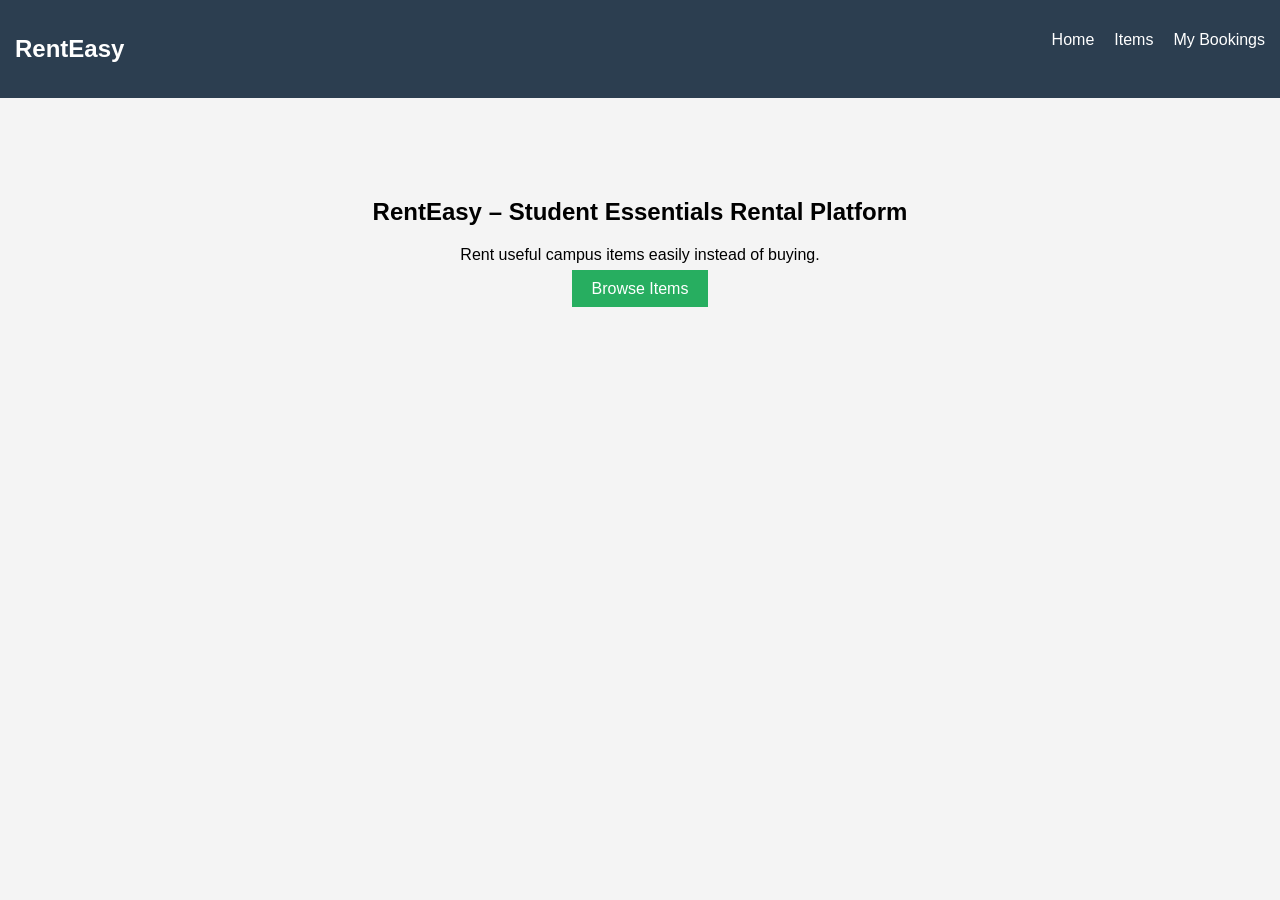
==== index.html @ 3b8fdcaf "Initial RentEasy website" ====
<!DOCTYPE html>
<html>
<head>
    <title>RentEasy</title>
    <link rel="stylesheet" href="style.css">
</head>
<body>

<nav>
    <h2>RentEasy</h2>
    <ul>
        <li><a href="index.html">Home</a></li>
        <li><a href="items.html">Items</a></li>
        <li><a href="bookings.html">My Bookings</a></li>
    </ul>
</nav>

<section class="hero">
    <h1>RentEasy – Student Essentials Rental Platform</h1>
    <p>Rent useful campus items easily instead of buying.</p>
    <a href="items.html" class="btn">Browse Items</a>
</section>

</body>
</html>
---- style.css ----
body {
    font-family: Arial;
    margin: 0;
    background: #f4f4f4;
}

nav {
    background: #2c3e50;
    color: white;
    padding: 15px;
    display: flex;
    justify-content: space-between;
}

nav ul {
    display: flex;
    gap: 20px;
    list-style: none;
}

nav a {
    color: white;
    text-decoration: none;
}

.hero {
    text-align: center;
    margin-top: 100px;
}

.btn {
    background: #27ae60;
    padding: 10px 20px;
    color: white;
    text-decoration: none;
}

.items-container {
    display: flex;
    flex-wrap: wrap;
    gap: 20px;
    justify-content: center;
}

.card {
    background: white;
    padding: 20px;
    width: 200px;
    text-align: center;
    border-radius: 8px;
}

.card button {
    background: #3498db;
    color: white;
    border: none;
    padding: 8px;
    cursor: pointer;
}

.center {
    text-align: center;
    margin-top: 50px;
}

form {
    display: flex;
    flex-direction: column;
    width: 300px;
    margin: auto;
    gap: 10px;
}
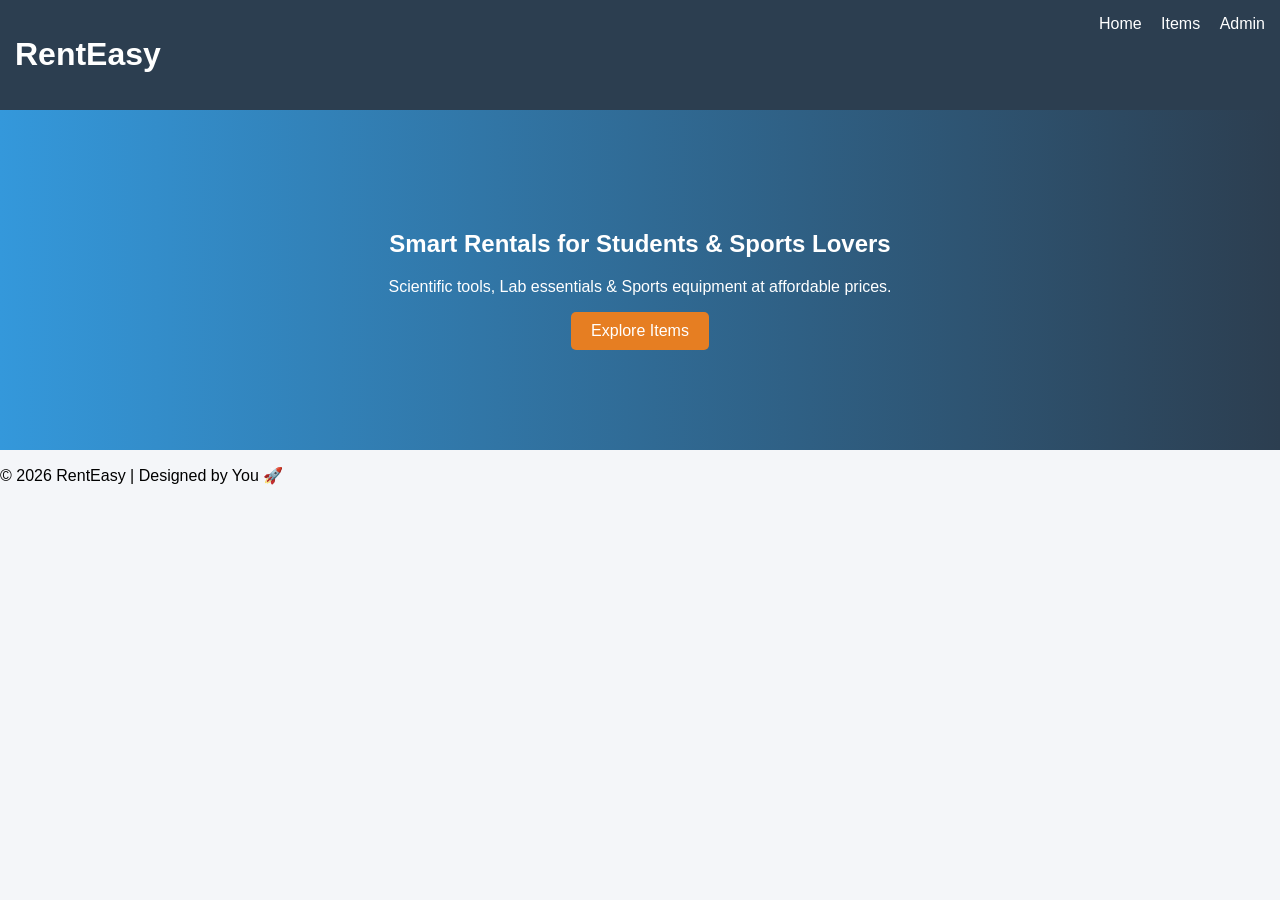
==== commit 24af537a: "Complete professional RentEasy UI with booking system" ====
--- a/index.html
+++ b/index.html
@@ -6,20 +6,24 @@
 </head>
 <body>
 
-<nav>
-    <h2>RentEasy</h2>
-    <ul>
-        <li><a href="index.html">Home</a></li>
-        <li><a href="items.html">Items</a></li>
-        <li><a href="bookings.html">My Bookings</a></li>
-    </ul>
-</nav>
+<header>
+    <h1>RentEasy</h1>
+    <nav>
+        <a href="index.html">Home</a>
+        <a href="items.html">Items</a>
+        <a href="bookings.html">Admin</a>
+    </nav>
+</header>
 
 <section class="hero">
-    <h1>RentEasy – Student Essentials Rental Platform</h1>
-    <p>Rent useful campus items easily instead of buying.</p>
-    <a href="items.html" class="btn">Browse Items</a>
+    <h2>Smart Rentals for Students & Sports Lovers</h2>
+    <p>Scientific tools, Lab essentials & Sports equipment at affordable prices.</p>
+    <a href="items.html" class="btn">Explore Items</a>
 </section>
+
+<footer>
+    <p>© 2026 RentEasy | Designed by You 🚀</p>
+</footer>
 
 </body>
 </html>
--- a/style.css
+++ b/style.css
@@ -1,10 +1,10 @@
 body {
-    font-family: Arial;
     margin: 0;
-    background: #f4f4f4;
+    font-family: Arial, sans-serif;
+    background: #f4f6f9;
 }
 
-nav {
+header {
     background: #2c3e50;
     color: white;
     padding: 15px;
@@ -12,61 +12,79 @@
     justify-content: space-between;
 }
 
-nav ul {
-    display: flex;
-    gap: 20px;
-    list-style: none;
-}
-
 nav a {
     color: white;
     text-decoration: none;
+    margin-left: 15px;
 }
 
 .hero {
     text-align: center;
-    margin-top: 100px;
+    padding: 100px 20px;
+    background: linear-gradient(to right, #3498db, #2c3e50);
+    color: white;
 }
 
 .btn {
-    background: #27ae60;
+    display: inline-block;
     padding: 10px 20px;
+    background: #e67e22;
     color: white;
     text-decoration: none;
+    border-radius: 5px;
 }
 
-.items-container {
+.products {
     display: flex;
     flex-wrap: wrap;
-    gap: 20px;
     justify-content: center;
+    padding: 20px;
 }
 
 .card {
     background: white;
-    padding: 20px;
-    width: 200px;
+    width: 250px;
+    margin: 15px;
+    padding: 15px;
+    border-radius: 10px;
+    box-shadow: 0 4px 10px rgba(0,0,0,0.1);
     text-align: center;
-    border-radius: 8px;
 }
 
-.card button {
+.card img {
+    width: 100%;
+    height: 150px;
+    object-fit: cover;
+    border-radius: 10px;
+}
+
+button {
     background: #3498db;
     color: white;
     border: none;
-    padding: 8px;
+    padding: 8px 15px;
+    border-radius: 5px;
     cursor: pointer;
 }
 
-.center {
+.form-container {
     text-align: center;
     margin-top: 50px;
 }
 
-form {
-    display: flex;
-    flex-direction: column;
-    width: 300px;
+table {
+    width: 80%;
     margin: auto;
-    gap: 10px;
+    border-collapse: collapse;
+}
+
+th, td {
+    border: 1px solid #ccc;
+    padding: 10px;
+    text-align: center;
+}
+
+.confirmation {
+    text-align: center;
+    margin-top: 100px;
 }
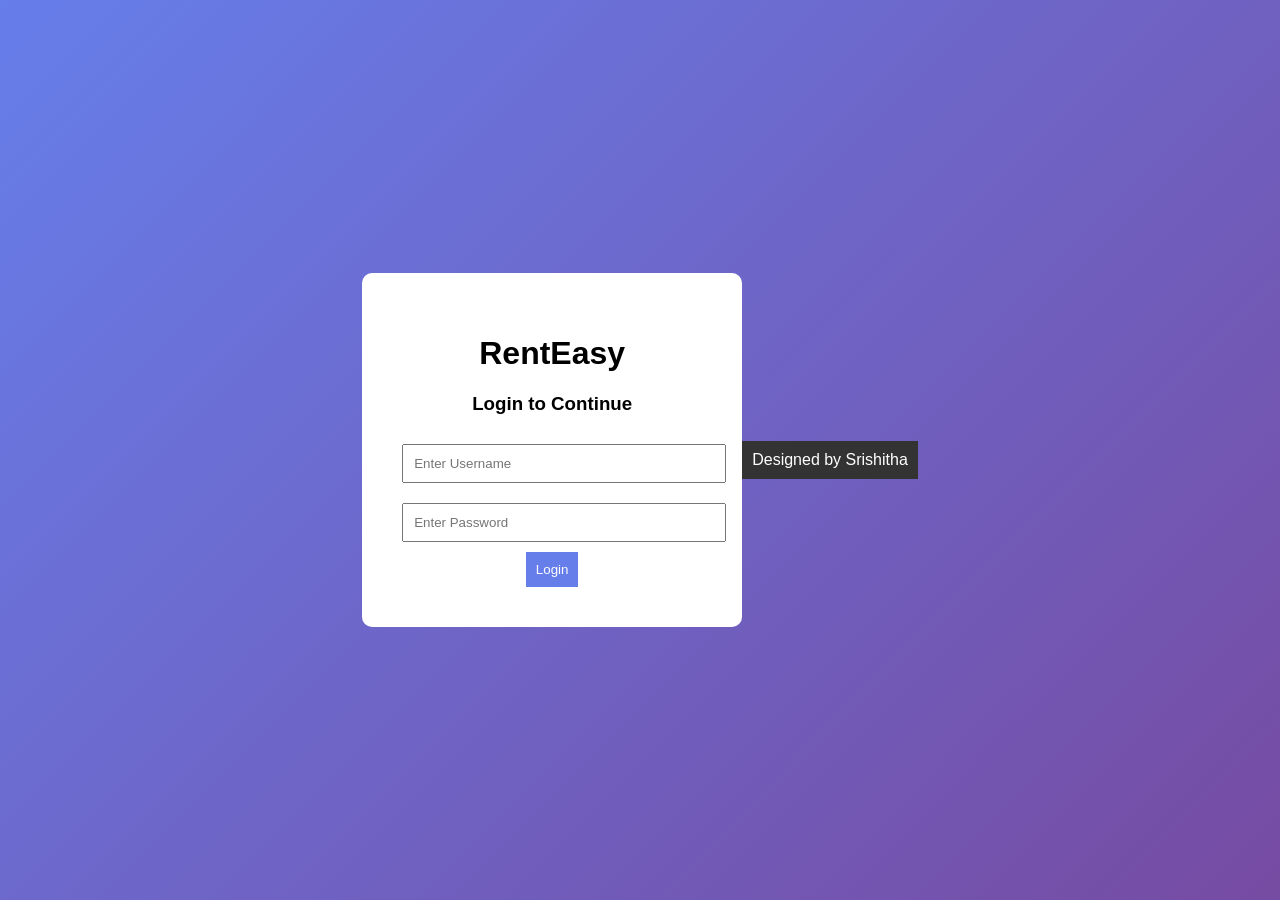
==== commit 50c5aac3: "Final updated RentEasy website" ====
--- a/index.html
+++ b/index.html
@@ -1,29 +1,25 @@
 <!DOCTYPE html>
 <html>
 <head>
-    <title>RentEasy</title>
+    <title>RentEasy - Login</title>
     <link rel="stylesheet" href="style.css">
 </head>
-<body>
+<body class="login-body">
 
-<header>
+<div class="login-container">
     <h1>RentEasy</h1>
-    <nav>
-        <a href="index.html">Home</a>
-        <a href="items.html">Items</a>
-        <a href="bookings.html">Admin</a>
-    </nav>
-</header>
+    <h3>Login to Continue</h3>
 
-<section class="hero">
-    <h2>Smart Rentals for Students & Sports Lovers</h2>
-    <p>Scientific tools, Lab essentials & Sports equipment at affordable prices.</p>
-    <a href="items.html" class="btn">Explore Items</a>
-</section>
+    <input type="text" id="username" placeholder="Enter Username" required>
+    <input type="password" id="password" placeholder="Enter Password" required>
+
+    <button onclick="login()">Login</button>
+</div>
 
 <footer>
-    <p>© 2026 RentEasy | Designed by You 🚀</p>
+    Designed by Srishitha
 </footer>
 
+<script src="script.js"></script>
 </body>
 </html>
--- a/style.css
+++ b/style.css
@@ -1,90 +1,80 @@
-body {
-    margin: 0;
-    font-family: Arial, sans-serif;
-    background: #f4f6f9;
+body{
+    font-family: Arial;
+    margin:0;
+    background:#f4f6f9;
 }
 
-header {
-    background: #2c3e50;
-    color: white;
-    padding: 15px;
-    display: flex;
-    justify-content: space-between;
+.center{
+    text-align:center;
 }
 
-nav a {
-    color: white;
-    text-decoration: none;
-    margin-left: 15px;
+.login-body{
+    display:flex;
+    justify-content:center;
+    align-items:center;
+    height:100vh;
+    background:linear-gradient(135deg,#667eea,#764ba2);
 }
 
-.hero {
-    text-align: center;
-    padding: 100px 20px;
-    background: linear-gradient(to right, #3498db, #2c3e50);
-    color: white;
+.login-container{
+    background:white;
+    padding:40px;
+    border-radius:10px;
+    text-align:center;
+    width:300px;
 }
 
-.btn {
-    display: inline-block;
-    padding: 10px 20px;
-    background: #e67e22;
-    color: white;
-    text-decoration: none;
-    border-radius: 5px;
+input, select{
+    width:100%;
+    padding:10px;
+    margin:10px 0;
 }
 
-.products {
-    display: flex;
-    flex-wrap: wrap;
-    justify-content: center;
-    padding: 20px;
+button{
+    padding:10px;
+    background:#667eea;
+    color:white;
+    border:none;
+    cursor:pointer;
 }
 
-.card {
-    background: white;
-    width: 250px;
-    margin: 15px;
-    padding: 15px;
-    border-radius: 10px;
-    box-shadow: 0 4px 10px rgba(0,0,0,0.1);
-    text-align: center;
+.items-container{
+    display:grid;
+    grid-template-columns:repeat(auto-fit,minmax(200px,1fr));
+    gap:20px;
+    padding:20px;
 }
 
-.card img {
-    width: 100%;
-    height: 150px;
-    object-fit: cover;
-    border-radius: 10px;
+.item-card{
+    background:white;
+    padding:15px;
+    text-align:center;
+    border-radius:10px;
 }
 
-button {
-    background: #3498db;
-    color: white;
-    border: none;
-    padding: 8px 15px;
-    border-radius: 5px;
-    cursor: pointer;
+.item-card img{
+    width:150px;
+    height:150px;
+    object-fit:contain;
 }
 
-.form-container {
-    text-align: center;
-    margin-top: 50px;
+.booking-container{
+    width:300px;
+    margin:auto;
+    padding:20px;
+    background:white;
 }
 
-table {
-    width: 80%;
-    margin: auto;
-    border-collapse: collapse;
+.order-card{
+    background:white;
+    margin:15px;
+    padding:15px;
 }
 
-th, td {
-    border: 1px solid #ccc;
-    padding: 10px;
-    text-align: center;
-}
-
-.confirmation {
-    text-align: center;
-    margin-top: 100px;
+footer{
+    text-align:center;
+    padding:10px;
+    background:#333;
+    color:white;
+    margin-top:20px;
 }
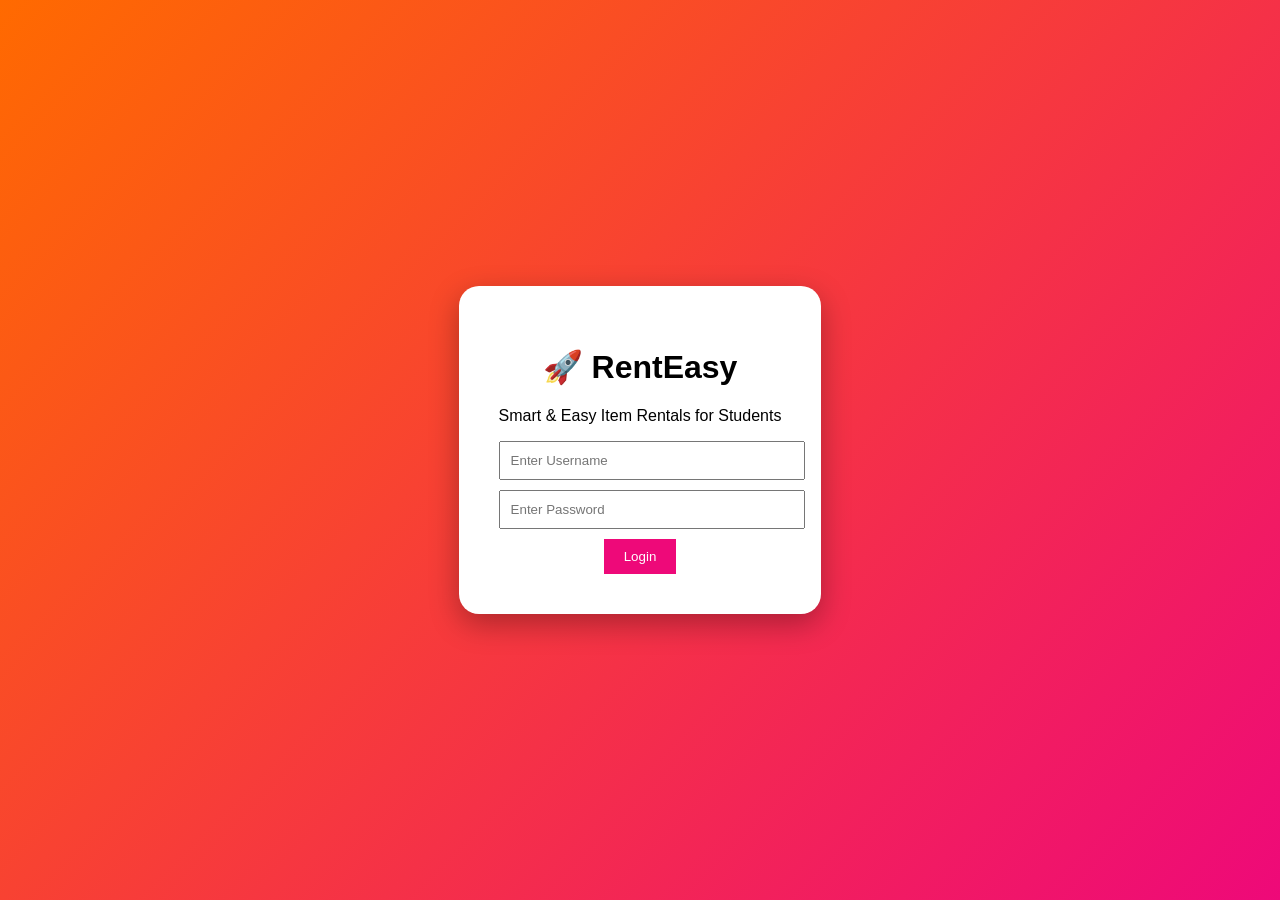
==== commit 3433dbd6: "Final updated website after fixing 404 error" ====
--- a/index.html
+++ b/index.html
@@ -1,25 +1,21 @@
 <!DOCTYPE html>
 <html>
 <head>
-    <title>RentEasy - Login</title>
+    <title>RentEasy</title>
     <link rel="stylesheet" href="style.css">
 </head>
-<body class="login-body">
+<body class="title-page">
 
-<div class="login-container">
-    <h1>RentEasy</h1>
-    <h3>Login to Continue</h3>
+<div class="title-container">
+    <h1>🚀 RentEasy</h1>
+    <p>Smart & Easy Item Rentals for Students</p>
 
-    <input type="text" id="username" placeholder="Enter Username" required>
-    <input type="password" id="password" placeholder="Enter Password" required>
+    <input type="text" id="username" placeholder="Enter Username">
+    <input type="password" id="password" placeholder="Enter Password">
 
     <button onclick="login()">Login</button>
 </div>
 
-<footer>
-    Designed by Srishitha
-</footer>
-
 <script src="script.js"></script>
 </body>
 </html>
--- a/style.css
+++ b/style.css
@@ -1,55 +1,62 @@
 body{
+    margin:0;
     font-family: Arial;
-    margin:0;
-    background:#f4f6f9;
 }
 
-.center{
-    text-align:center;
-}
-
-.login-body{
+.title-page{
+    height:100vh;
     display:flex;
     justify-content:center;
     align-items:center;
-    height:100vh;
-    background:linear-gradient(135deg,#667eea,#764ba2);
+    background:linear-gradient(135deg,#ff6a00,#ee0979);
 }
 
-.login-container{
+.title-container{
     background:white;
     padding:40px;
-    border-radius:10px;
+    border-radius:20px;
     text-align:center;
-    width:300px;
+    box-shadow:0 10px 30px rgba(0,0,0,0.3);
 }
 
-input, select{
+.title-container input{
+    display:block;
     width:100%;
     padding:10px;
     margin:10px 0;
 }
 
-button{
-    padding:10px;
-    background:#667eea;
+.title-container button{
+    background:#ee0979;
     color:white;
+    padding:10px 20px;
     border:none;
     cursor:pointer;
 }
 
+.items-page{
+    background:linear-gradient(135deg,#43cea2,#185a9d);
+    padding:30px;
+}
+
+.page-title{
+    text-align:center;
+    color:white;
+}
+
 .items-container{
     display:grid;
-    grid-template-columns:repeat(auto-fit,minmax(200px,1fr));
-    gap:20px;
-    padding:20px;
+    grid-template-columns:repeat(auto-fit,minmax(220px,1fr));
+    gap:25px;
+    margin-top:30px;
 }
 
 .item-card{
     background:white;
+    border-radius:15px;
     padding:15px;
     text-align:center;
-    border-radius:10px;
+    box-shadow:0 5px 15px rgba(0,0,0,0.2);
 }
 
 .item-card img{
@@ -58,23 +65,41 @@
     object-fit:contain;
 }
 
-.booking-container{
-    width:300px;
-    margin:auto;
-    padding:20px;
-    background:white;
+.item-card button{
+    background:#185a9d;
+    color:white;
+    border:none;
+    padding:8px 15px;
+    cursor:pointer;
+    border-radius:5px;
 }
 
-.order-card{
-    background:white;
-    margin:15px;
-    padding:15px;
+.booking-page{
+    background:linear-gradient(135deg,#ff9a9e,#fad0c4);
+    height:100vh;
+    display:flex;
+    justify-content:center;
+    align-items:center;
 }
 
-footer{
-    text-align:center;
+.booking-box{
+    background:white;
+    padding:30px;
+    border-radius:15px;
+    width:300px;
+    box-shadow:0 10px 25px rgba(0,0,0,0.3);
+}
+
+.booking-box input, select{
+    width:100%;
+    padding:8px;
+    margin:8px 0;
+}
+
+.booking-box button{
+    width:100%;
     padding:10px;
-    background:#333;
+    background:#ff6a00;
     color:white;
-    margin-top:20px;
+    border:none;
 }
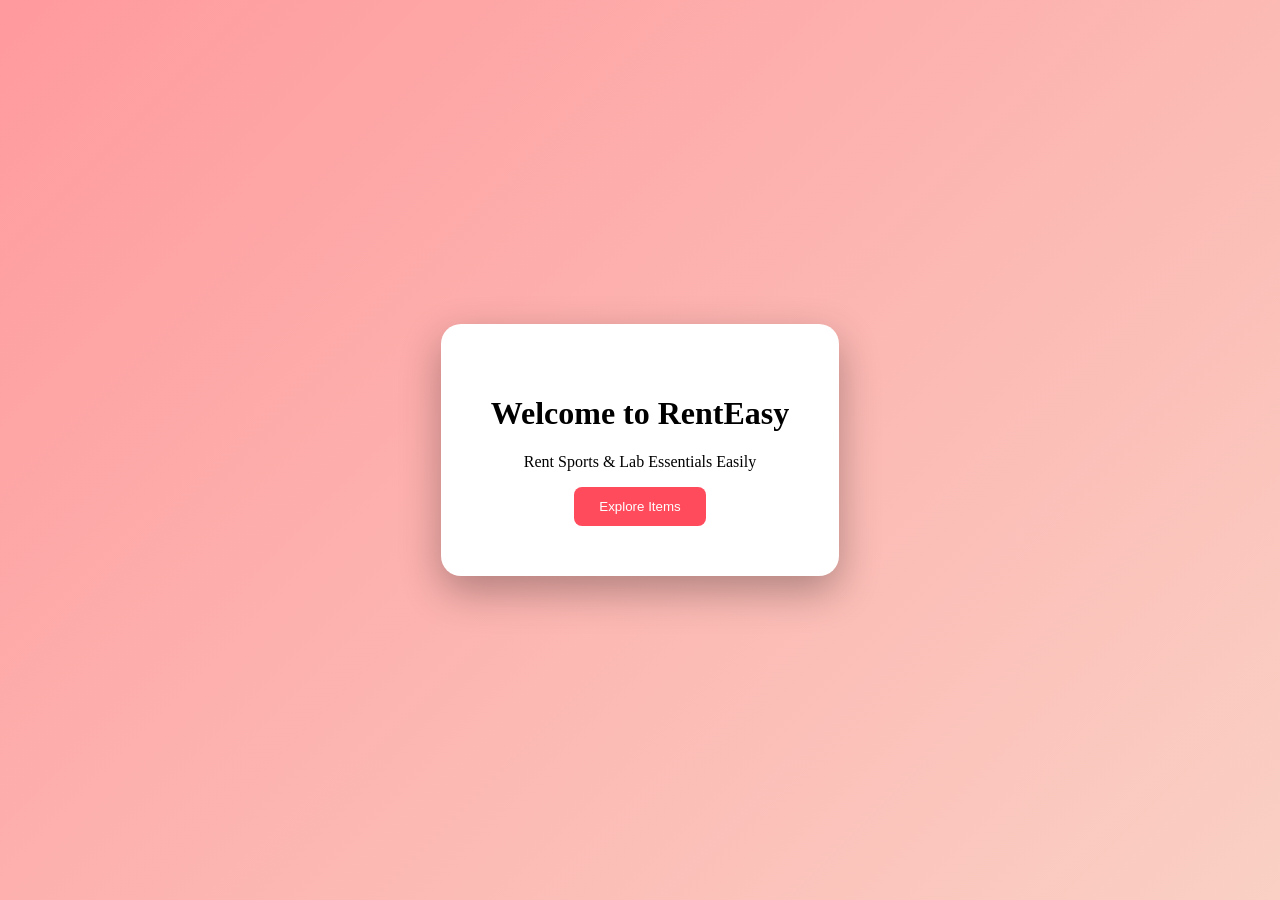
==== commit 20396b88: "Updated website" ====
--- a/index.html
+++ b/index.html
@@ -4,16 +4,13 @@
     <title>RentEasy</title>
     <link rel="stylesheet" href="style.css">
 </head>
-<body class="title-page">
+<body class="home-page">
 
-<div class="title-container">
-    <h1>🚀 RentEasy</h1>
-    <p>Smart & Easy Item Rentals for Students</p>
+<div class="home-container">
+    <h1>Welcome to RentEasy</h1>
+    <p>Rent Sports & Lab Essentials Easily</p>
 
-    <input type="text" id="username" placeholder="Enter Username">
-    <input type="password" id="password" placeholder="Enter Password">
-
-    <button onclick="login()">Login</button>
+    <button onclick="goToItems()">Explore Items</button>
 </div>
 
 <script src="script.js"></script>
--- a/style.css
+++ b/style.css
@@ -1,46 +1,42 @@
 body{
     margin:0;
-    font-family: Arial;
+    font-family:Segoe UI;
+    text-align:center;
 }
 
-.title-page{
+/* HOME PAGE */
+.home-page{
     height:100vh;
     display:flex;
     justify-content:center;
     align-items:center;
-    background:linear-gradient(135deg,#ff6a00,#ee0979);
+    background:linear-gradient(135deg,#ff9a9e,#fad0c4);
 }
 
-.title-container{
+.home-container{
     background:white;
-    padding:40px;
+    padding:50px;
     border-radius:20px;
-    text-align:center;
-    box-shadow:0 10px 30px rgba(0,0,0,0.3);
+    box-shadow:0 15px 40px rgba(0,0,0,0.3);
 }
 
-.title-container input{
-    display:block;
-    width:100%;
-    padding:10px;
-    margin:10px 0;
-}
-
-.title-container button{
-    background:#ee0979;
+.home-container button{
+    padding:12px 25px;
+    background:#ff4b5c;
     color:white;
-    padding:10px 20px;
     border:none;
+    border-radius:8px;
     cursor:pointer;
 }
 
+/* ITEMS PAGE */
 .items-page{
-    background:linear-gradient(135deg,#43cea2,#185a9d);
-    padding:30px;
+    background:linear-gradient(135deg,#36d1dc,#5b86e5);
+    padding-bottom:50px;
 }
 
 .page-title{
-    text-align:center;
+    padding-top:30px;
     color:white;
 }
 
@@ -48,58 +44,70 @@
     display:grid;
     grid-template-columns:repeat(auto-fit,minmax(220px,1fr));
     gap:25px;
-    margin-top:30px;
+    padding:30px;
 }
 
 .item-card{
     background:white;
+    padding:20px;
     border-radius:15px;
-    padding:15px;
-    text-align:center;
-    box-shadow:0 5px 15px rgba(0,0,0,0.2);
+    box-shadow:0 10px 25px rgba(0,0,0,0.3);
 }
 
 .item-card img{
-    width:150px;
+    width:100%;
     height:150px;
-    object-fit:contain;
+    object-fit:cover;
+    border-radius:10px;
 }
 
 .item-card button{
-    background:#185a9d;
+    padding:8px 15px;
+    background:#667eea;
     color:white;
     border:none;
-    padding:8px 15px;
+    border-radius:8px;
     cursor:pointer;
-    border-radius:5px;
 }
 
+/* BOOKING PAGE */
 .booking-page{
-    background:linear-gradient(135deg,#ff9a9e,#fad0c4);
     height:100vh;
     display:flex;
     justify-content:center;
     align-items:center;
+    background:linear-gradient(135deg,#667eea,#764ba2);
 }
 
 .booking-box{
     background:white;
-    padding:30px;
-    border-radius:15px;
-    width:300px;
-    box-shadow:0 10px 25px rgba(0,0,0,0.3);
+    padding:40px;
+    border-radius:20px;
+    width:350px;
+    box-shadow:0 15px 40px rgba(0,0,0,0.3);
 }
 
-.booking-box input, select{
+.booking-box input,
+.booking-box select{
     width:100%;
-    padding:8px;
-    margin:8px 0;
+    padding:10px;
+    margin:10px 0;
+    border-radius:8px;
+    border:1px solid #ccc;
 }
 
 .booking-box button{
     width:100%;
-    padding:10px;
-    background:#ff6a00;
+    padding:12px;
+    background:#764ba2;
     color:white;
     border:none;
+    border-radius:8px;
+    cursor:pointer;
+}
+
+.success-message{
+    margin-top:15px;
+    color:green;
+    font-weight:bold;
 }
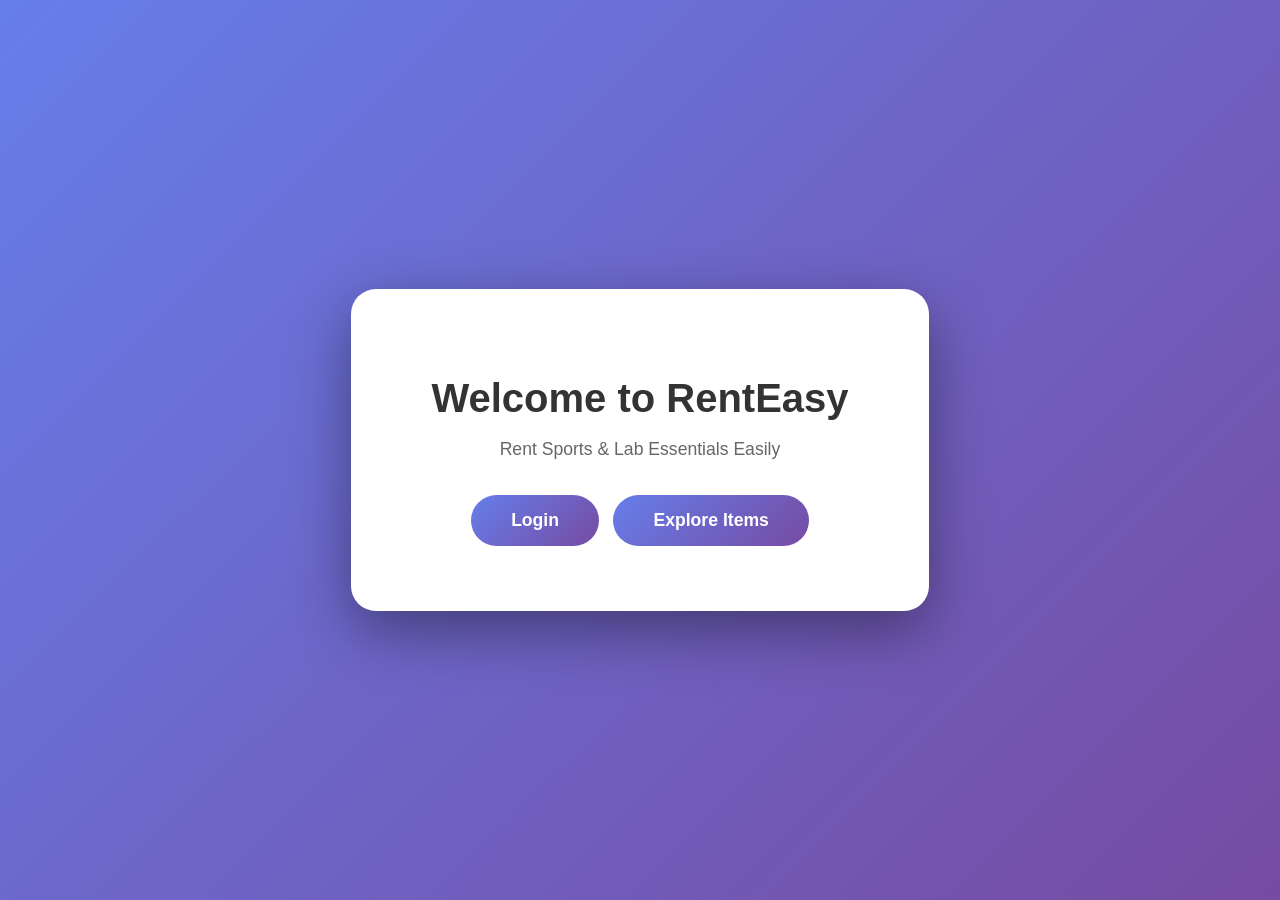
==== commit a3781005: "login page with rollno and password added" ====
--- a/index.html
+++ b/index.html
@@ -10,9 +10,11 @@
     <h1>Welcome to RentEasy</h1>
     <p>Rent Sports & Lab Essentials Easily</p>
 
+    <button onclick="goToLogin()">Login</button>
     <button onclick="goToItems()">Explore Items</button>
 </div>
 
 <script src="script.js"></script>
 </body>
-</html>+</html>
+
--- a/style.css
+++ b/style.css
@@ -1,113 +1,446 @@
-body{
-    margin:0;
-    font-family:Segoe UI;
-    text-align:center;
+* {
+    box-sizing: border-box;
+}
+
+body {
+    margin: 0;
+    font-family: 'Segoe UI', Tahoma, Geneva, Verdana, sans-serif;
+    text-align: center;
+}
+
+/* LOGIN PAGE */
+.login-page {
+    height: 100vh;
+    display: flex;
+    justify-content: center;
+    align-items: center;
+    background: linear-gradient(135deg, #667eea 0%, #764ba2 100%);
+}
+
+.login-container {
+    width: 100%;
+    padding: 20px;
+}
+
+.login-box {
+    background: white;
+    padding: 50px 40px;
+    border-radius: 25px;
+    box-shadow: 0 20px 60px rgba(0, 0, 0, 0.4);
+    max-width: 400px;
+    margin: 0 auto;
+    text-align: center;
+}
+
+.login-box h1 {
+    color: #333;
+    margin-bottom: 5px;
+    font-size: 2rem;
+}
+
+.login-box .subtitle {
+    color: #666;
+    margin-bottom: 30px;
+    font-size: 1rem;
+}
+
+.login-box .form-group {
+    text-align: left;
+    margin-bottom: 20px;
+}
+
+.login-box label {
+    display: block;
+    color: #555;
+    font-weight: 600;
+    margin-bottom: 8px;
+    font-size: 0.95rem;
+}
+
+.login-box input {
+    width: 100%;
+    padding: 12px 15px;
+    border-radius: 10px;
+    border: 2px solid #e0e0e0;
+    font-size: 1rem;
+    transition: border-color 0.3s;
+}
+
+.login-box input:focus {
+    outline: none;
+    border-color: #667eea;
+}
+
+.login-box button {
+    width: 100%;
+    padding: 15px;
+    background: linear-gradient(135deg, #667eea 0%, #764ba2 100%);
+    color: white;
+    border: none;
+    border-radius: 50px;
+    cursor: pointer;
+    font-size: 1.1rem;
+    font-weight: 600;
+    transition: transform 0.2s, box-shadow 0.2s;
+    margin-top: 10px;
+}
+
+.login-box button:hover {
+    transform: translateY(-2px);
+    box-shadow: 0 10px 30px rgba(102, 126, 234, 0.5);
+}
+
+.login-box .back-link {
+    margin-top: 20px;
+    color: #666;
+}
+
+.login-box .back-link a {
+    color: #667eea;
+    text-decoration: none;
+    font-weight: 600;
+}
+
+.login-box .back-link a:hover {
+    text-decoration: underline;
 }
 
 /* HOME PAGE */
-.home-page{
-    height:100vh;
-    display:flex;
-    justify-content:center;
-    align-items:center;
-    background:linear-gradient(135deg,#ff9a9e,#fad0c4);
-}
-
-.home-container{
-    background:white;
-    padding:50px;
-    border-radius:20px;
-    box-shadow:0 15px 40px rgba(0,0,0,0.3);
-}
-
-.home-container button{
-    padding:12px 25px;
-    background:#ff4b5c;
-    color:white;
-    border:none;
-    border-radius:8px;
-    cursor:pointer;
+.home-page {
+    height: 100vh;
+    display: flex;
+    justify-content: center;
+    align-items: center;
+    background: linear-gradient(135deg, #667eea 0%, #764ba2 100%);
+}
+
+.home-container {
+    background: white;
+    padding: 60px 80px;
+    border-radius: 25px;
+    box-shadow: 0 20px 60px rgba(0, 0, 0, 0.4);
+    text-align: center;
+}
+
+.home-container h1 {
+    color: #333;
+    margin-bottom: 10px;
+    font-size: 2.5rem;
+}
+
+.home-container p {
+    color: #666;
+    margin-bottom: 30px;
+    font-size: 1.1rem;
+}
+
+.home-container button {
+    padding: 15px 40px;
+    background: linear-gradient(135deg, #667eea 0%, #764ba2 100%);
+    color: white;
+    border: none;
+    border-radius: 50px;
+    cursor: pointer;
+    font-size: 1.1rem;
+    font-weight: 600;
+    transition: transform 0.3s, box-shadow 0.3s;
+    margin: 5px;
+}
+
+.home-container button:hover {
+    transform: translateY(-3px);
+    box-shadow: 0 10px 30px rgba(102, 126, 234, 0.5);
 }
 
 /* ITEMS PAGE */
-.items-page{
-    background:linear-gradient(135deg,#36d1dc,#5b86e5);
-    padding-bottom:50px;
-}
-
-.page-title{
-    padding-top:30px;
-    color:white;
-}
-
-.items-container{
-    display:grid;
-    grid-template-columns:repeat(auto-fit,minmax(220px,1fr));
-    gap:25px;
-    padding:30px;
-}
-
-.item-card{
-    background:white;
-    padding:20px;
-    border-radius:15px;
-    box-shadow:0 10px 25px rgba(0,0,0,0.3);
-}
-
-.item-card img{
-    width:100%;
-    height:150px;
-    object-fit:cover;
-    border-radius:10px;
-}
-
-.item-card button{
-    padding:8px 15px;
-    background:#667eea;
-    color:white;
-    border:none;
-    border-radius:8px;
-    cursor:pointer;
+.items-page {
+    background: linear-gradient(135deg, #1e3c72 0%, #2a5298 100%);
+    min-height: 100vh;
+    padding-bottom: 50px;
+}
+
+.page-title {
+    padding-top: 40px;
+    padding-bottom: 20px;
+    color: white;
+    font-size: 2.5rem;
+    text-shadow: 2px 2px 4px rgba(0, 0, 0, 0.3);
+    margin: 0;
+}
+
+.items-container {
+    display: grid;
+    grid-template-columns: repeat(auto-fit, minmax(250px, 1fr));
+    gap: 30px;
+    padding: 30px 50px;
+    max-width: 1400px;
+    margin: 0 auto;
+}
+
+.item-card {
+    background: white;
+    padding: 25px;
+    border-radius: 20px;
+    box-shadow: 0 15px 35px rgba(0, 0, 0, 0.3);
+    transition: transform 0.3s, box-shadow 0.3s;
+    display: flex;
+    flex-direction: column;
+    align-items: center;
+}
+
+.item-card:hover {
+    transform: translateY(-10px);
+    box-shadow: 0 20px 50px rgba(0, 0, 0, 0.4);
+}
+
+.item-card .image-container {
+    width: 100%;
+    height: 150px;
+    display: flex;
+    align-items: center;
+    justify-content: center;
+    background: linear-gradient(135deg, #f5f7fa 0%, #e8ecf1 100%);
+    border-radius: 12px;
+    padding: 10px;
+    margin-bottom: 15px;
+    overflow: hidden;
+}
+
+.item-card img {
+    width: 100%;
+    height: 100%;
+    object-fit: contain;
+    border-radius: 8px;
+}
+
+.item-card h3 {
+    color: #333;
+    margin: 10px 0;
+    font-size: 1.2rem;
+    min-height: 30px;
+}
+
+.item-card .price {
+    color: #667eea;
+    font-size: 1.3rem;
+    font-weight: bold;
+    margin: 5px 0 15px 0;
+}
+
+.item-card button {
+    padding: 10px 25px;
+    background: linear-gradient(135deg, #667eea 0%, #764ba2 100%);
+    color: white;
+    border: none;
+    border-radius: 50px;
+    cursor: pointer;
+    font-size: 0.95rem;
+    font-weight: 600;
+    transition: transform 0.2s, box-shadow 0.2s;
+    width: 100%;
+}
+
+.item-card button:hover {
+    transform: scale(1.05);
+    box-shadow: 0 5px 20px rgba(102, 126, 234, 0.5);
 }
 
 /* BOOKING PAGE */
-.booking-page{
-    height:100vh;
-    display:flex;
-    justify-content:center;
-    align-items:center;
-    background:linear-gradient(135deg,#667eea,#764ba2);
-}
-
-.booking-box{
-    background:white;
-    padding:40px;
-    border-radius:20px;
-    width:350px;
-    box-shadow:0 15px 40px rgba(0,0,0,0.3);
+.booking-page {
+    min-height: 100vh;
+    display: flex;
+    justify-content: center;
+    align-items: center;
+    background: linear-gradient(135deg, #f093fb 0%, #f5576c 100%);
+    padding: 20px;
+}
+
+.booking-box {
+    background: white;
+    padding: 50px;
+    border-radius: 25px;
+    width: 100%;
+    max-width: 450px;
+    box-shadow: 0 20px 60px rgba(0, 0, 0, 0.3);
+}
+
+.booking-box h2 {
+    color: #333;
+    margin-bottom: 30px;
+    font-size: 1.8rem;
+}
+
+.booking-box .item-info {
+    background: linear-gradient(135deg, #667eea 0%, #764ba2 100%);
+    color: white;
+    padding: 15px;
+    border-radius: 10px;
+    margin-bottom: 25px;
+    font-size: 1.1rem;
+}
+
+.booking-box label {
+    display: block;
+    text-align: left;
+    color: #555;
+    font-weight: 600;
+    margin-bottom: 5px;
 }
 
 .booking-box input,
-.booking-box select{
-    width:100%;
-    padding:10px;
-    margin:10px 0;
-    border-radius:8px;
-    border:1px solid #ccc;
-}
-
-.booking-box button{
-    width:100%;
-    padding:12px;
-    background:#764ba2;
-    color:white;
-    border:none;
-    border-radius:8px;
-    cursor:pointer;
-}
-
-.success-message{
-    margin-top:15px;
-    color:green;
-    font-weight:bold;
-}+.booking-box select {
+    width: 100%;
+    padding: 12px 15px;
+    margin-bottom: 20px;
+    border-radius: 10px;
+    border: 2px solid #e0e0e0;
+    font-size: 1rem;
+    transition: border-color 0.3s;
+}
+
+.booking-box input:focus,
+.booking-box select:focus {
+    outline: none;
+    border-color: #667eea;
+}
+
+.booking-box button {
+    width: 100%;
+    padding: 15px;
+    background: linear-gradient(135deg, #667eea 0%, #764ba2 100%);
+    color: white;
+    border: none;
+    border-radius: 50px;
+    cursor: pointer;
+    font-size: 1.1rem;
+    font-weight: 600;
+    transition: transform 0.2s, box-shadow 0.2s;
+    margin-top: 10px;
+}
+
+.booking-box button:hover {
+    transform: translateY(-2px);
+    box-shadow: 0 10px 30px rgba(102, 126, 234, 0.5);
+}
+
+.success-message {
+    margin-top: 20px;
+    color: #28a745;
+    font-weight: bold;
+    font-size: 1.2rem;
+    padding: 15px;
+    background: #d4edda;
+    border-radius: 10px;
+}
+
+/* BOOKINGS PAGE */
+.bookings-page {
+    min-height: 100vh;
+    background: linear-gradient(135deg, #11998e 0%, #38ef7d 100%);
+    padding: 40px 20px;
+}
+
+.bookings-page h1 {
+    color: white;
+    font-size: 2.5rem;
+    margin-bottom: 40px;
+    text-shadow: 2px 2px 4px rgba(0, 0, 0, 0.3);
+}
+
+.bookings-list {
+    max-width: 800px;
+    margin: 0 auto;
+}
+
+.booking-card {
+    background: white;
+    padding: 25px;
+    border-radius: 15px;
+    box-shadow: 0 10px 30px rgba(0, 0, 0, 0.2);
+    margin-bottom: 20px;
+    text-align: left;
+}
+
+.booking-card h3 {
+    color: #333;
+    margin: 0 0 10px 0;
+}
+
+.booking-card p {
+    color: #666;
+    margin: 5px 0;
+}
+
+.booking-card .total {
+    color: #667eea;
+    font-weight: bold;
+    font-size: 1.2rem;
+    margin-top: 10px;
+}
+
+/* Back Button */
+.back-btn {
+    position: fixed;
+    top: 20px;
+    left: 20px;
+    padding: 10px 20px;
+    background: white;
+    color: #333;
+    border: none;
+    border-radius: 50px;
+    cursor: pointer;
+    font-weight: 600;
+    box-shadow: 0 5px 15px rgba(0, 0, 0, 0.2);
+    transition: transform 0.2s;
+    z-index: 1000;
+    text-decoration: none;
+}
+
+.back-btn:hover {
+    transform: scale(1.05);
+}
+
+/* Logout Button */
+.logout-btn {
+    position: fixed;
+    top: 20px;
+    right: 20px;
+    padding: 10px 20px;
+    background: #dc3545;
+    color: white;
+    border: none;
+    border-radius: 50px;
+    cursor: pointer;
+    font-weight: 600;
+    box-shadow: 0 5px 15px rgba(0, 0, 0, 0.2);
+    transition: transform 0.2s, background 0.2s;
+    z-index: 1000;
+}
+
+.logout-btn:hover {
+    transform: scale(1.05);
+    background: #c82333;
+}
+
+/* Responsive Design */
+@media (max-width: 768px) {
+    .items-container {
+        grid-template-columns: repeat(auto-fit, minmax(200px, 1fr));
+        padding: 20px;
+        gap: 20px;
+    }
+
+    .page-title {
+        font-size: 2rem;
+    }
+
+    .home-container {
+        padding: 40px;
+        margin: 20px;
+    }
+
+    .booking-box {
+        padding: 30px;
+    }
+}
+
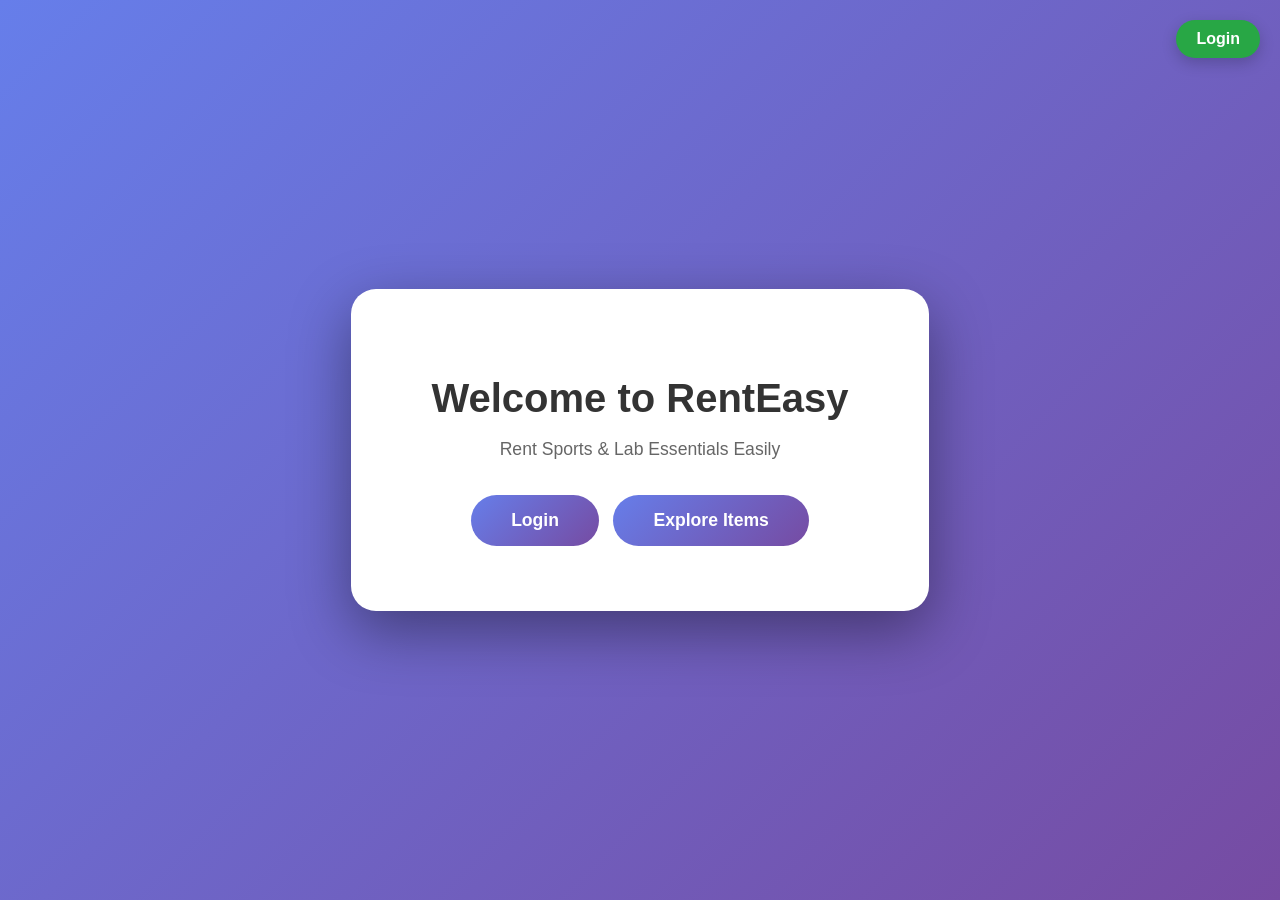
==== commit 2a5b92d4: "login and logout added along with No. of days limit with 10" ====
--- a/index.html
+++ b/index.html
@@ -5,6 +5,8 @@
     <link rel="stylesheet" href="style.css">
 </head>
 <body class="home-page">
+
+<a href="login.html" class="login-home-btn">Login</a>
 
 <div class="home-container">
     <h1>Welcome to RentEasy</h1>
@@ -17,4 +19,3 @@
 <script src="script.js"></script>
 </body>
 </html>
-
--- a/style.css
+++ b/style.css
@@ -103,6 +103,26 @@
 
 .login-box .back-link a:hover {
     text-decoration: underline;
+}
+
+/* Green Login Button */
+.login-btn {
+    width: 100%;
+    padding: 15px;
+    background: linear-gradient(135deg, #28a745 0%, #20c997 100%) !important;
+    color: white;
+    border: none;
+    border-radius: 50px;
+    cursor: pointer;
+    font-size: 1.1rem;
+    font-weight: 600;
+    transition: transform 0.2s, box-shadow 0.2s;
+    margin-top: 10px;
+}
+
+.login-btn:hover {
+    transform: translateY(-2px);
+    box-shadow: 0 10px 30px rgba(40, 167, 69, 0.5);
 }
 
 /* HOME PAGE */
@@ -304,6 +324,24 @@
     border-color: #667eea;
 }
 
+/* Timings Section */
+#timingsSection {
+    background: #f8f9fa;
+    padding: 20px;
+    border-radius: 10px;
+    margin-bottom: 20px;
+    border: 2px solid #e0e0e0;
+}
+
+#timingsSection label {
+    color: #667eea;
+    font-weight: 600;
+}
+
+#timingsSection input {
+    margin-bottom: 10px;
+}
+
 .booking-box button {
     width: 100%;
     padding: 15px;
@@ -422,6 +460,29 @@
     background: #c82333;
 }
 
+/* Login Button on Home */
+.login-home-btn {
+    padding: 10px 20px;
+    background: #28a745 !important;
+    color: white;
+    border: none;
+    border-radius: 50px;
+    cursor: pointer;
+    font-weight: 600;
+    box-shadow: 0 5px 15px rgba(0, 0, 0, 0.2);
+    transition: transform 0.2s;
+    z-index: 1000;
+    text-decoration: none;
+    position: fixed;
+    top: 20px;
+    right: 20px;
+}
+
+.login-home-btn:hover {
+    transform: scale(1.05);
+    background: #218838 !important;
+}
+
 /* Responsive Design */
 @media (max-width: 768px) {
     .items-container {
@@ -443,4 +504,3 @@
         padding: 30px;
     }
 }
-
